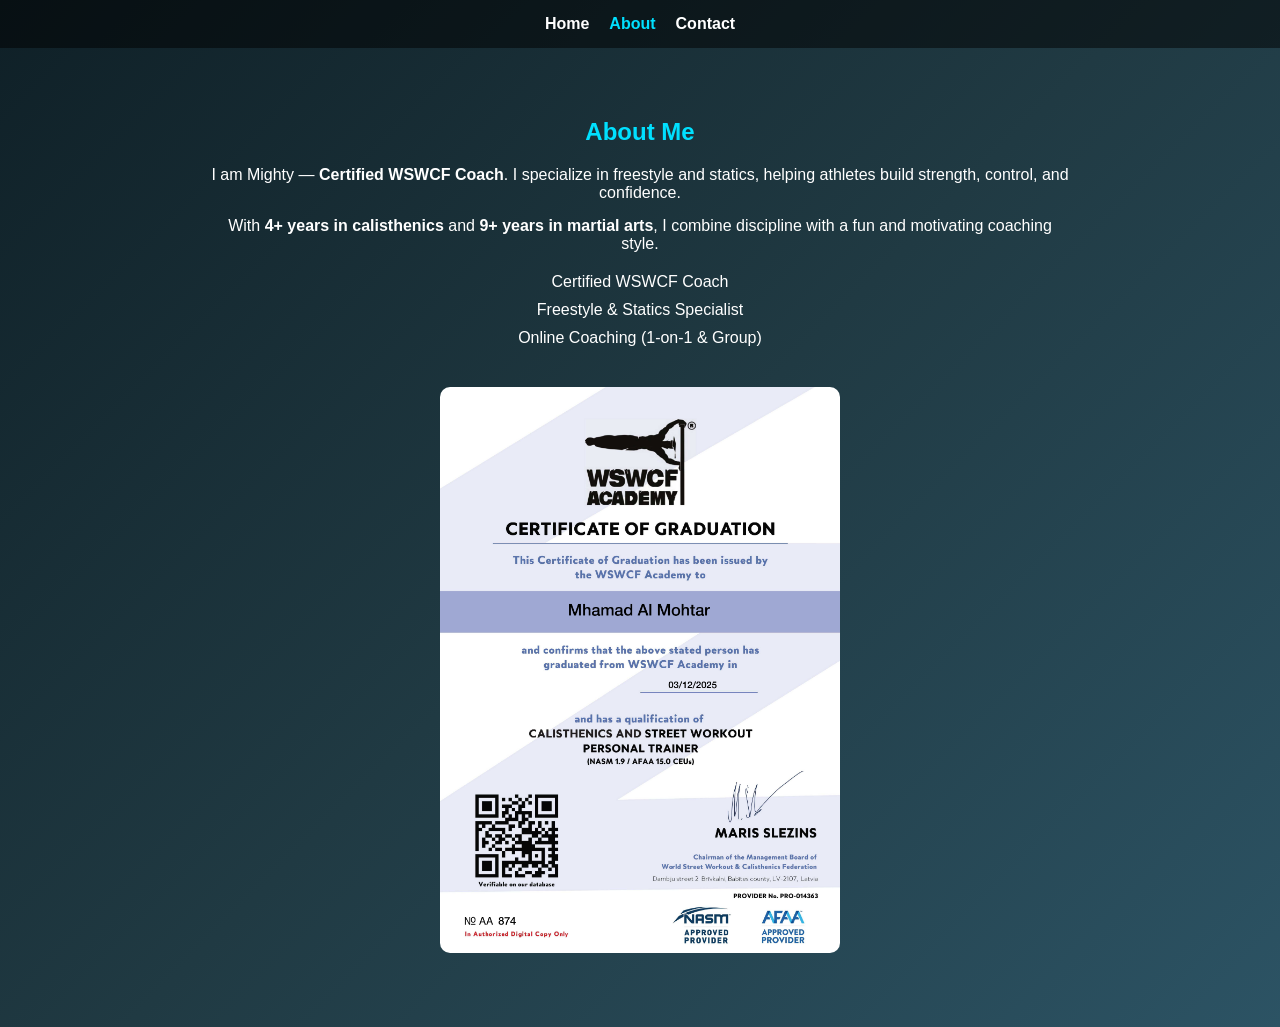
==== about.html @ 62c17d68 "Add files via upload" ====
<!DOCTYPE html>
<html lang="en">
<head>
<meta charset="UTF-8">
<meta name="viewport" content="width=device-width, initial-scale=1.0">
<title>About - Mighty Calisthenics</title>
<link rel="stylesheet" href="about.css">
</head>

<body>

<nav class="navbar">
  <a href="index.html">Home</a>
  <a href="about.html" class="active">About</a>
  <a href="contact.html">Contact</a>
</nav>

<section class="about">
  <h1>About Me</h1>

  <p>
    I am Mighty — <strong>Certified WSWCF Coach</strong>.
    I specialize in freestyle and statics, helping athletes build strength,
    control, and confidence.
  </p>

  <p>
    With <strong>4+ years in calisthenics</strong> and <strong>9+ years in martial arts</strong>,
    I combine discipline with a fun and motivating coaching style.
  </p>

  <ul>
    <li>Certified WSWCF Coach</li>
    <li>Freestyle & Statics Specialist</li>
    <li>Online Coaching (1-on-1 & Group)</li>
  </ul>

  <img src="WSWCF-DIPLOMA.png" alt="Coach Certification">

</section>

</body>
</html>
---- about.css ----
* {
    margin: 0;
    padding: 0;
    box-sizing: border-box;
    font-family: 'Segoe UI', sans-serif;
}

body {
    background: linear-gradient(135deg, #0f2027, #203a43, #2c5364);
    color: white;
}

/* NAVBAR */
.navbar {
    display: flex;
    justify-content: center;
    gap: 20px;
    padding: 15px;
    background: rgba(0,0,0,0.5);
}

.navbar a {
    color: white;
    text-decoration: none;
    font-weight: bold;
}

.navbar .active {
    color: #00e0ff;
}

/* ABOUT */
.about {
    max-width: 900px;
    margin: 50px auto;
    padding: 20px;
    text-align: center;
}

.about h1 {
    color: #00e0ff;
    margin-bottom: 20px;
}

.about p {
    margin-bottom: 15px;
}

.about ul {
    margin: 20px 0;
    list-style: none;
}

.about li {
    margin: 10px 0;
}

.about img {
    width: 100%;
    max-width: 400px;
    margin-top: 20px;
    border-radius: 10px;
}
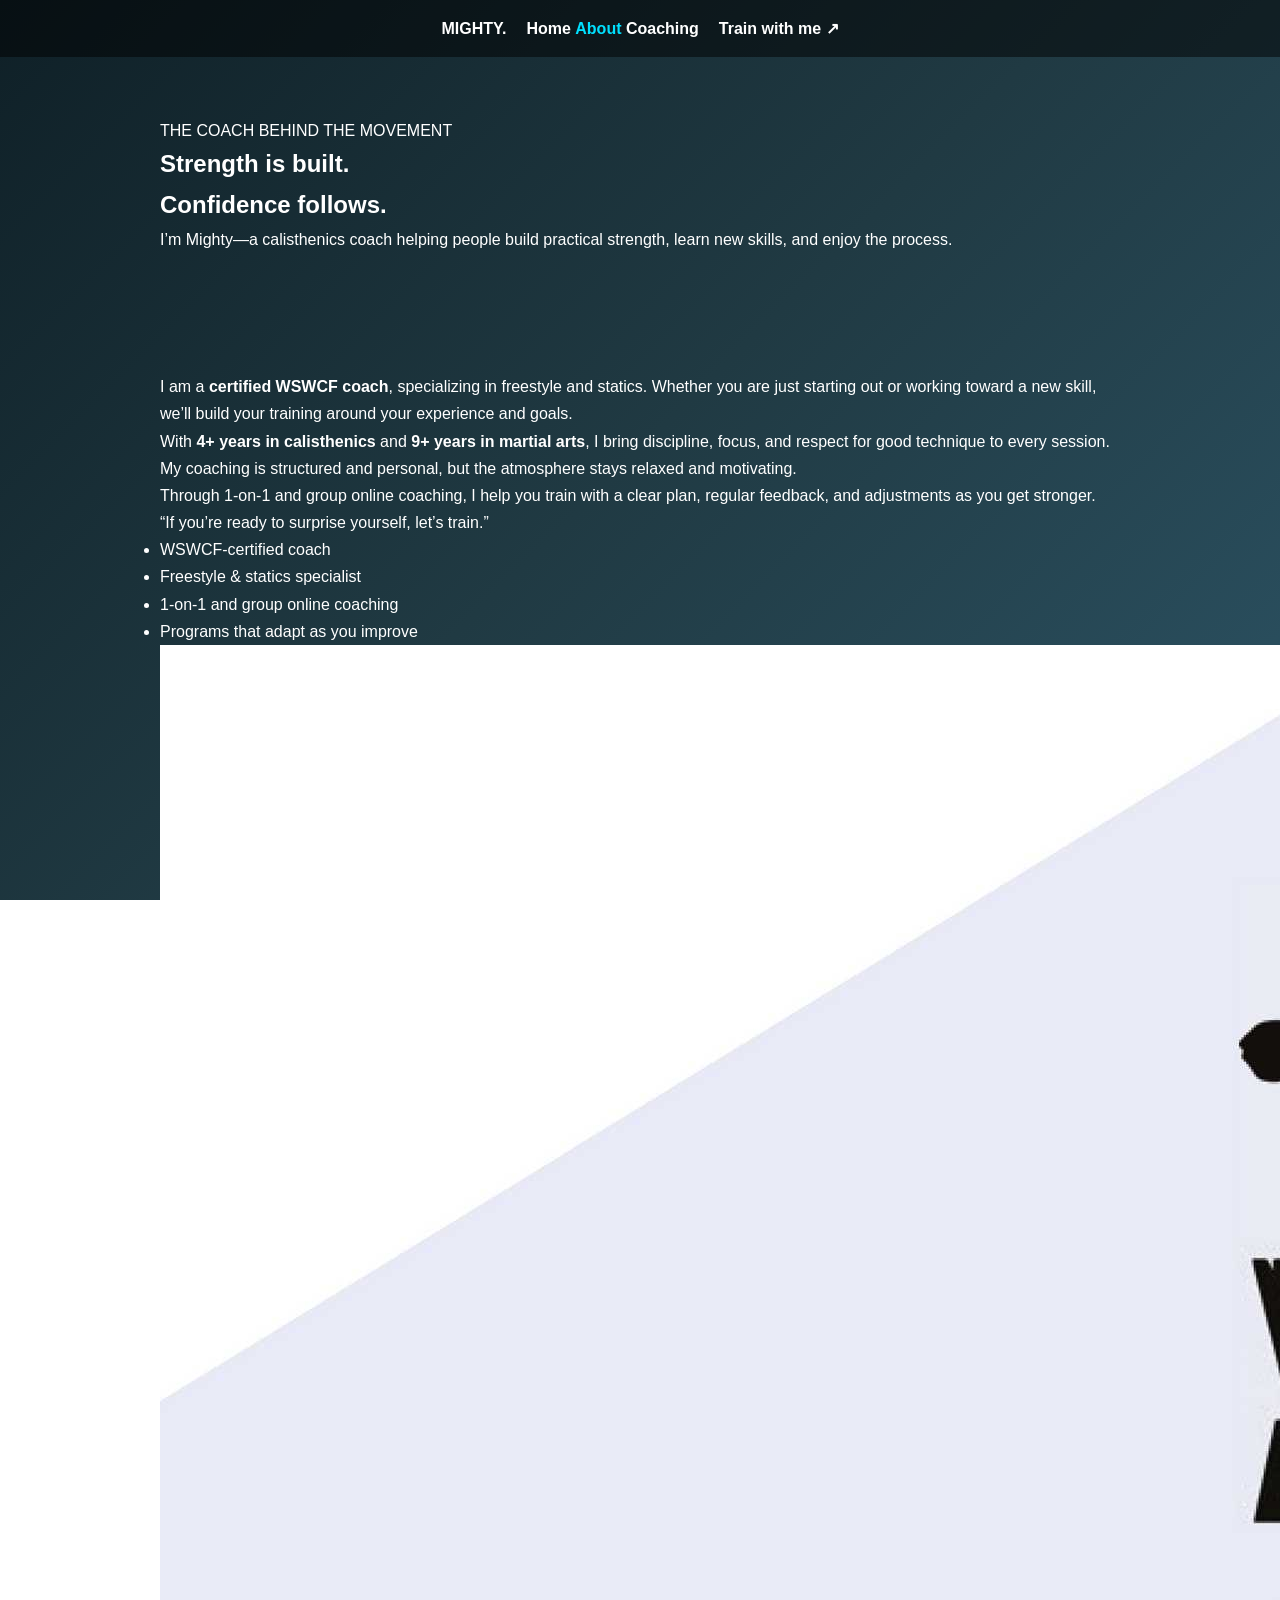
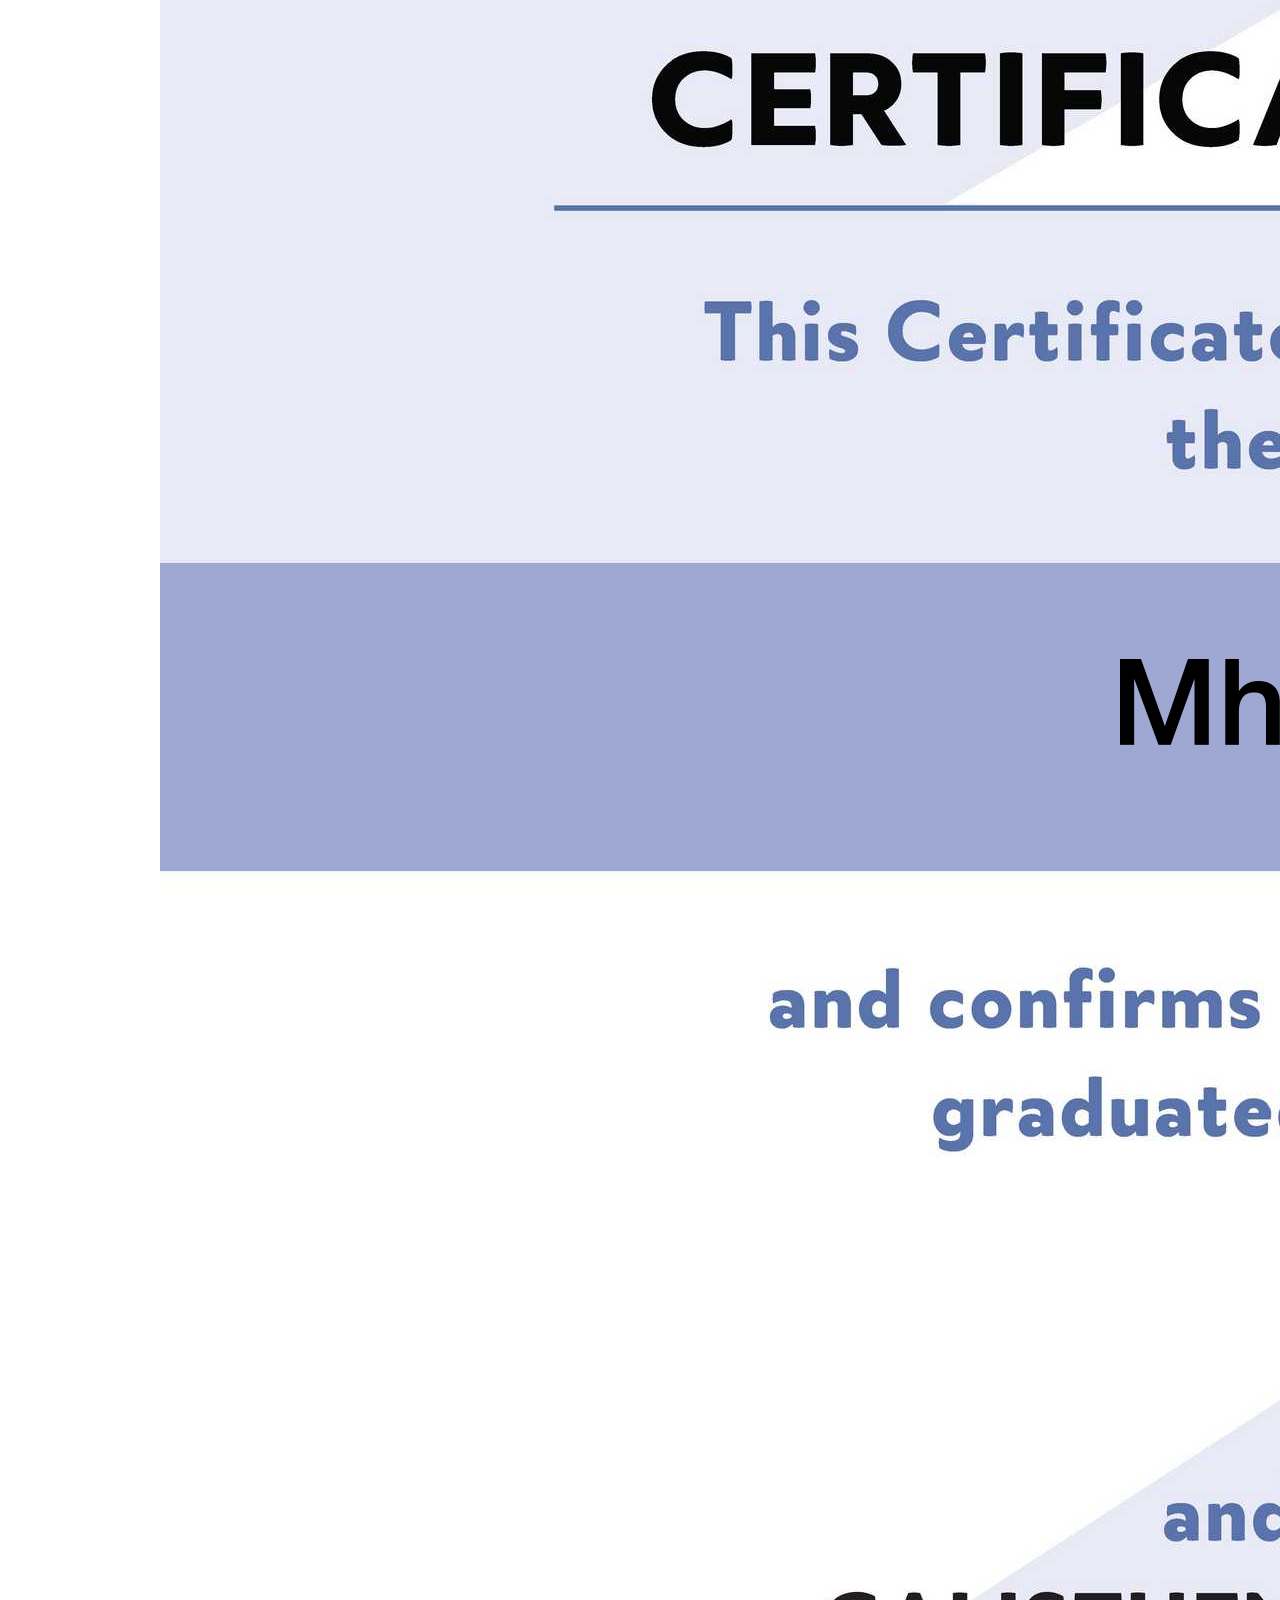
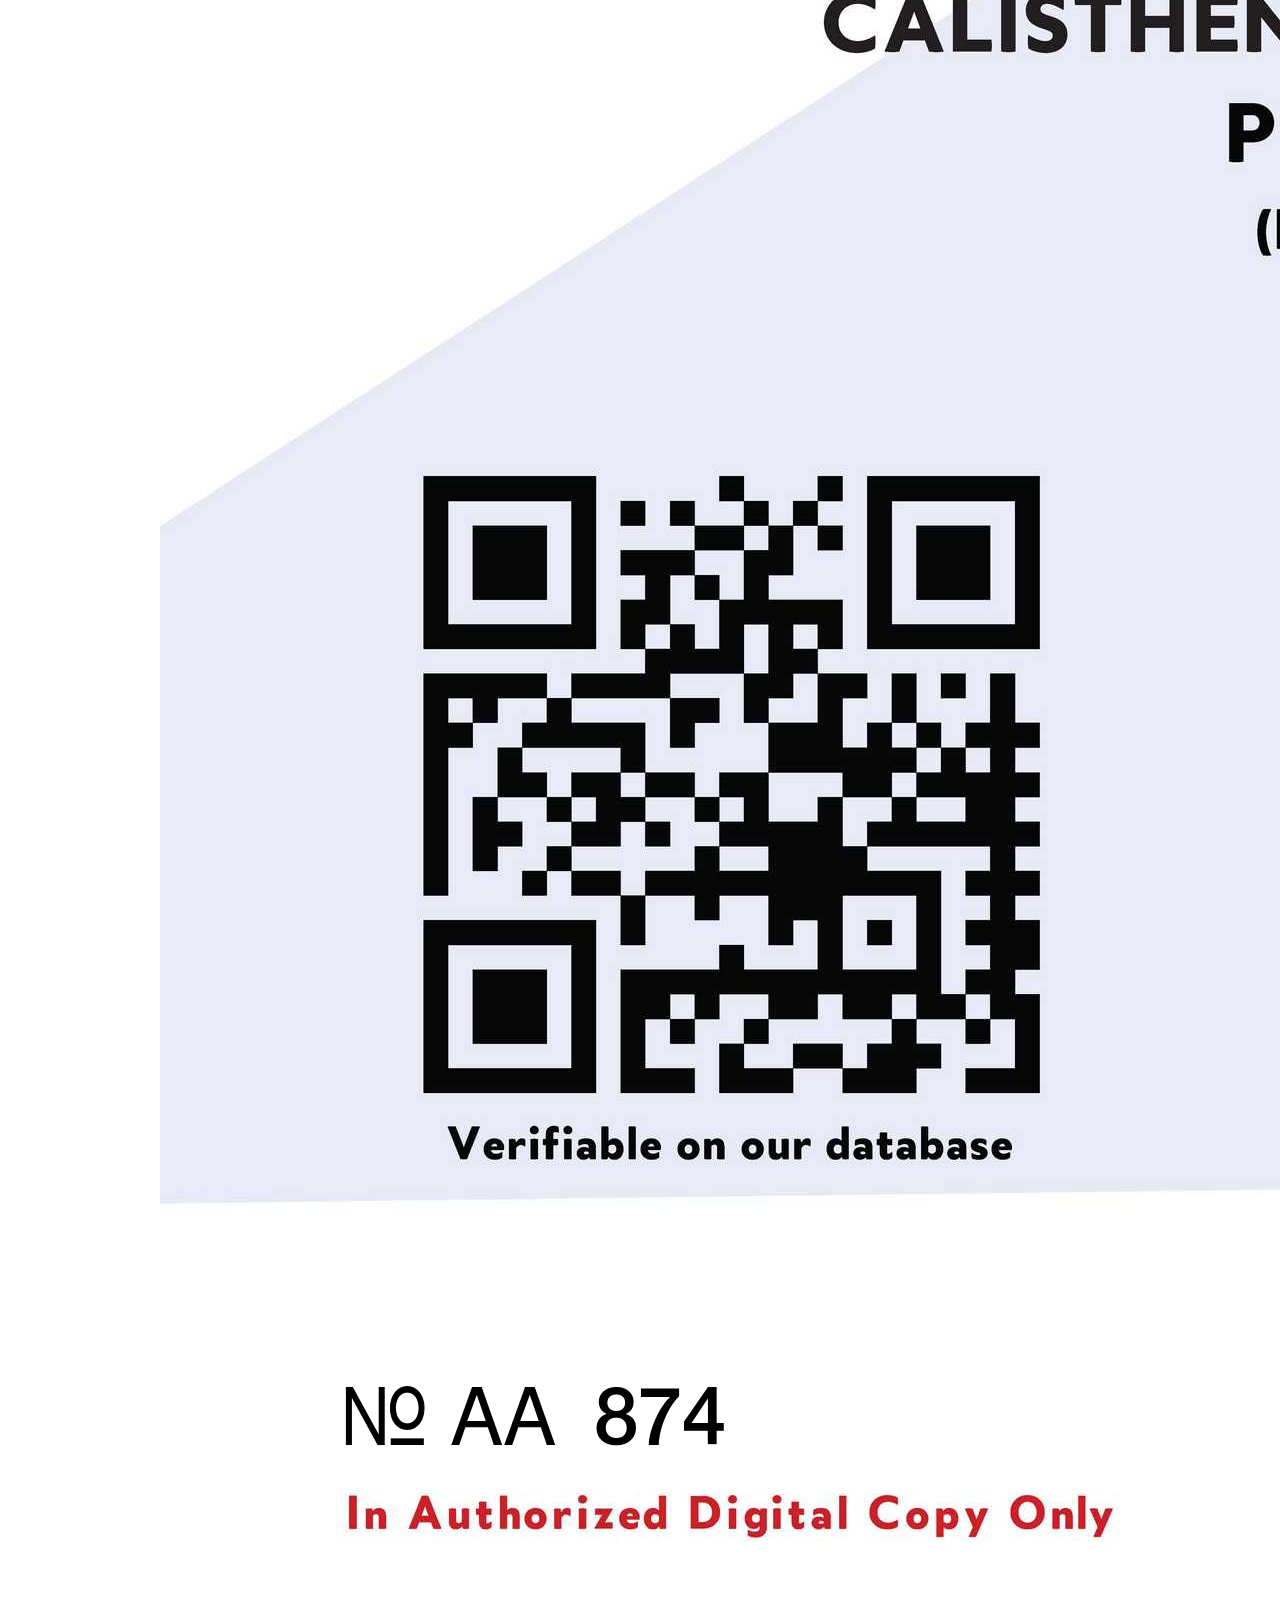
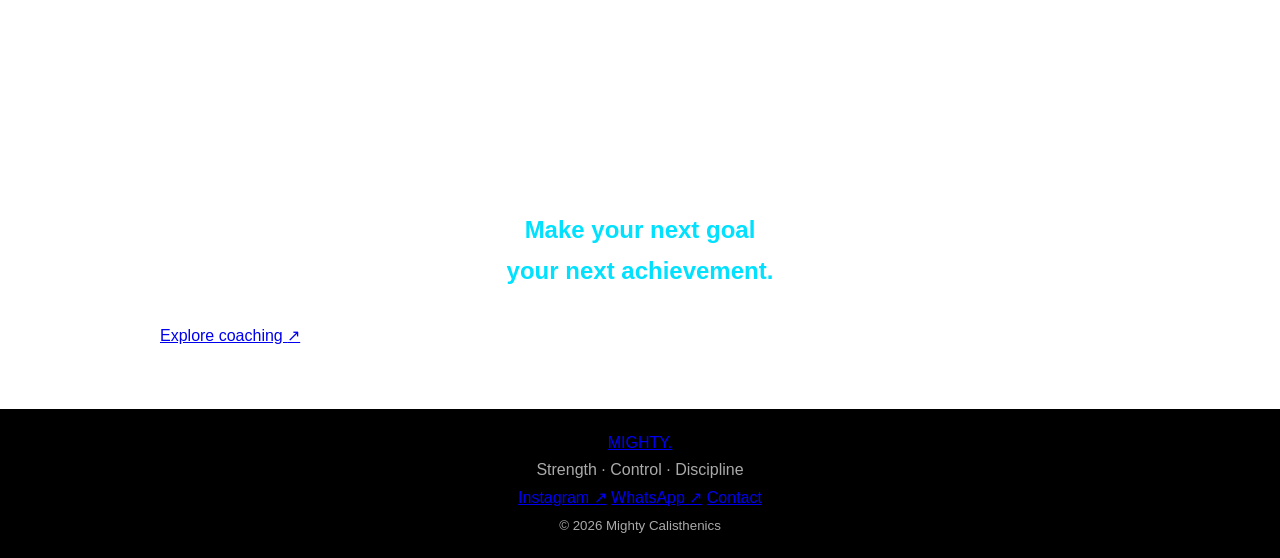
==== commit adf00293: "Revamp About page with new layout and meta tags Updated the structure and content of the About page," ====
--- a/about.html
+++ b/about.html
@@ -1,43 +1,67 @@
 <!DOCTYPE html>
 <html lang="en">
 <head>
-<meta charset="UTF-8">
-<meta name="viewport" content="width=device-width, initial-scale=1.0">
-<title>About - Mighty Calisthenics</title>
-<link rel="stylesheet" href="about.css">
+    <meta charset="UTF-8">
+    <meta name="viewport" content="width=device-width, initial-scale=1.0">
+    <meta name="description" content="Meet Mighty, a certified WSWCF calisthenics coach with experience in freestyle, statics, and martial arts.">
+    <meta name="theme-color" content="#101411">
+    <title>About Mighty | Calisthenics Coach</title>
+    <link rel="stylesheet" href="style.css">
 </head>
+<body>
+    <header class="site-header">
+        <nav class="navbar" aria-label="Main navigation">
+            <a class="wordmark" href="index.html" aria-label="Mighty Calisthenics home">MIGHTY<span>.</span></a>
+            <div class="nav-links">
+                <a href="index.html">Home</a>
+                <a href="about.html" class="active" aria-current="page">About</a>
+                <a href="contact.html">Coaching</a>
+            </div>
+            <a class="nav-cta" href="contact.html">Train with me <span aria-hidden="true">↗</span></a>
+        </nav>
+    </header>
 
-<body>
+    <main class="page-main">
+        <section class="page-intro section-shell">
+            <p class="eyebrow">THE COACH BEHIND THE MOVEMENT</p>
+            <h1>Strength is built.<br><span>Confidence follows.</span></h1>
+            <p>I’m Mighty—a calisthenics coach helping people build practical strength, learn new skills, and enjoy the process.</p>
+        </section>
 
-<nav class="navbar">
-  <a href="index.html">Home</a>
-  <a href="about.html" class="active">About</a>
-  <a href="contact.html">Contact</a>
-</nav>
+        <section class="page-content section-shell about-layout">
+            <div class="about-copy">
+                <p>I am a <strong>certified WSWCF coach</strong>, specializing in freestyle and statics. Whether you are just starting out or working toward a new skill, we’ll build your training around your experience and goals.</p>
+                <p>With <strong>4+ years in calisthenics</strong> and <strong>9+ years in martial arts</strong>, I bring discipline, focus, and respect for good technique to every session. My coaching is structured and personal, but the atmosphere stays relaxed and motivating.</p>
+                <p>Through 1-on-1 and group online coaching, I help you train with a clear plan, regular feedback, and adjustments as you get stronger.</p>
+                <p class="about-quote">“If you’re ready to surprise yourself, let’s train.”</p>
+            </div>
+            <div>
+                <ul class="about-highlights" aria-label="Coaching qualifications">
+                    <li>WSWCF-certified coach</li>
+                    <li>Freestyle &amp; statics specialist</li>
+                    <li>1-on-1 and group online coaching</li>
+                    <li>Programs that adapt as you improve</li>
+                </ul>
+                <img class="about-certificate" src="WSWCF-DIPLOMA.png" alt="WSWCF Calisthenics Coach Certification diploma" loading="lazy">
+            </div>
+        </section>
 
-<section class="about">
-  <h1>About Me</h1>
+        <section class="closing-cta">
+            <p class="eyebrow">LET’S GET STARTED</p>
+            <h2>Make your next goal<br>your next achievement.</h2>
+            <a class="button button-dark" href="contact.html">Explore coaching <span aria-hidden="true">↗</span></a>
+        </section>
+    </main>
 
-  <p>
-    I am Mighty — <strong>Certified WSWCF Coach</strong>.
-    I specialize in freestyle and statics, helping athletes build strength,
-    control, and confidence.
-  </p>
-
-  <p>
-    With <strong>4+ years in calisthenics</strong> and <strong>9+ years in martial arts</strong>,
-    I combine discipline with a fun and motivating coaching style.
-  </p>
-
-  <ul>
-    <li>Certified WSWCF Coach</li>
-    <li>Freestyle & Statics Specialist</li>
-    <li>Online Coaching (1-on-1 & Group)</li>
-  </ul>
-
-  <img src="WSWCF-DIPLOMA.png" alt="Coach Certification">
-
-</section>
-
+    <footer class="site-footer">
+        <a class="wordmark" href="index.html">MIGHTY<span>.</span></a>
+        <p>Strength · Control · Discipline</p>
+        <div class="footer-links">
+            <a href="https://instagram.com/mighty_calis" target="_blank" rel="noopener noreferrer">Instagram ↗</a>
+            <a href="https://wa.me/96170480942?text=Hi%20Mighty,%20I%20want%20to%20start%20training%20with%20you" target="_blank" rel="noopener noreferrer">WhatsApp ↗</a>
+            <a href="contact.html">Contact</a>
+        </div>
+        <small>© 2026 Mighty Calisthenics</small>
+    </footer>
 </body>
-</html>+</html>
--- a/style.css
+++ b/style.css
@@ -0,0 +1,327 @@
+* {
+    margin: 0;
+    padding: 0;
+    box-sizing: border-box;
+    font-family: 'Segoe UI', -apple-system, BlinkMacSystemFont, sans-serif;
+}
+main {
+    width: 100%;
+}
+
+html {
+    scroll-behavior: smooth;
+}
+
+body {
+    background: linear-gradient(135deg, #0f2027, #203a43, #2c5364);
+    background-attachment: fixed;
+    color: white;
+    line-height: 1.7;
+    min-height: 100vh;
+}
+
+/* NAVBAR */
+.navbar {
+    display: flex;
+    justify-content: center;
+    gap: 20px;
+    padding: 15px;
+    background: rgba(0,0,0,0.5);
+}
+
+.navbar a {
+    color: white;
+    text-decoration: none;
+    font-weight: bold;
+}
+
+.navbar .active {
+    color: #00e0ff;
+}
+
+/* HERO */
+.hero {
+     max-width: 900px;
+    margin: 0 auto;
+    text-align: center;
+    padding: 60px 20px;
+    animation: fadeDown 1.2s ease;
+}
+
+.main-cta {
+    display: inline-block;
+    margin-top: 20px;
+    padding: 14px 30px;
+    background: #00e0ff;
+    color: #000;
+    font-weight: bold;
+    border-radius: 40px;
+    text-decoration: none;
+    animation: pulse 2s infinite;
+    cursor: pointer;
+    border: none;
+    transition: all 0.3s ease;
+}
+
+.main-cta:hover,
+.main-cta:focus {
+    transform: scale(1.05);
+    outline: 2px solid rgba(0,224,255,0.5);
+    outline-offset: 2px;
+}
+
+@keyframes pulse {
+    0% { box-shadow: 0 0 0 0 rgba(0,224,255,0.7); }
+    70% { box-shadow: 0 0 0 20px rgba(0,224,255,0); }
+    100% { box-shadow: 0 0 0 0 rgba(0,224,255,0); }
+}
+
+.profile-img {
+    width: 120px;
+    height: 120px;
+    border-radius: 50%;
+    border: 3px solid #00e0ff;
+    margin-bottom: 15px;
+}
+
+.hero h1 {
+    font-size: 2.5rem;
+}
+
+.hero p {
+    color: #00e0ff;
+    letter-spacing: 2px;
+}
+/* Floating Social Icons */
+.social-float {
+    position: fixed;
+    bottom: 20px;
+    right: 20px;
+    display: flex;
+    flex-direction: column;
+    gap: 12px;
+    z-index: 999;
+}
+
+.social-icon {
+    width: 50px;
+    height: 50px;
+    border-radius: 50%;
+    overflow: hidden;
+}
+
+.social-icon img {
+    width: 100%;
+    height: 100%;
+    object-fit: contain;
+}
+
+.social-icon:hover {
+    transform: scale(1.15);
+    box-shadow: 0 0 30px rgb(2, 248, 215);
+}
+
+/* WhatsApp */
+.social-icon.whatsapp {
+    background: transparent;
+     transform: scale(0.85);
+}
+
+/* Instagram */
+.social-icon.instagram {
+    background: transparent;
+     transform: scale(1);
+}
+.social-icon::after {
+    content: attr(aria-label);
+    position: absolute;
+    right: 70px;
+    background: black;
+    color: white;
+    padding: 6px 10px;
+    border-radius: 6px;
+    font-size: 0.75rem;
+    opacity: 0;
+    transition: opacity 0.3s ease;
+    white-space: nowrap;
+}
+
+.social-icon:hover::after {
+    opacity: 1;
+}
+
+/* SECTIONS */
+section {
+    max-width: 1000px;
+    margin: 0 auto;
+    padding: 60px 20px;
+    animation: fadeUp 1.2s ease;
+}
+
+h2 {
+    text-align: center;
+    margin-bottom: 30px;
+    color: #00e0ff;
+}
+
+.about p {
+    margin-bottom: 15px;
+    font-size: 1.05rem;
+}
+
+.about strong {
+    color: #00e0ff;
+}
+
+.about .quote {
+    text-align: center;
+    font-weight: bold;
+    margin-top: 25px;
+    color: #00e0ff;
+}
+
+/* ABOUT */
+.quote {
+    margin-top: 20px;
+    font-style: italic;
+    text-align: center;
+    color: #ccc;
+}
+
+/* CERTIFICATE */
+.certificate img {
+     width: 100%;
+    max-width: 450px;
+    display: block;
+    margin: 0 auto;
+    border-radius: 10px;
+    box-shadow: 0 0 20px rgba(0,224,255,0.6);
+}
+
+/* GALLERY */
+.gallery-grid {
+    display: grid;
+    grid-template-columns: repeat(auto-fit, minmax(220px, 1fr));
+    gap: 15px;
+}
+
+.gif-video {
+    width: 100%;
+    border-radius: 12px;
+}
+
+.gallery-grid img:hover {
+    transform: scale(1.08);
+    box-shadow: 0 0 25px rgba(0,224,255,0.7);
+}
+
+/* TRAINING */
+.training-box {
+    background: rgba(255,255,255,0.08);
+    padding: 25px;
+    border-radius: 15px;
+    margin-bottom: 20px;
+    transition: transform 0.3s;
+}
+
+.training-box:hover {
+    transform: translateY(-6px);
+}
+
+.highlight {
+    border: 2px solid #00e0ff;
+}
+
+.cta {
+    text-align: center;
+    margin-top: 25px;
+    font-weight: bold;
+    font-size: 1.1rem;
+    color: #00e0ff;
+}
+
+/* CONTACT */
+.contact {
+    text-align: center;
+    background: rgba(0,0,0,0.4);
+}
+
+/* FOOTER */
+footer {
+    text-align: center;
+    padding: 20px;
+    background: black;
+    color: #aaa;
+}
+
+/* ANIMATIONS */
+@keyframes fadeUp {
+    from {
+        opacity: 0;
+        transform: translateY(40px);
+    }
+    to {
+        opacity: 1;
+        transform: translateY(0);
+    }
+}
+
+@keyframes fadeDown {
+    from {
+        opacity: 0;
+        transform: translateY(-40px);
+    }
+    to {
+        opacity: 1;
+        transform: translateY(0);
+    }
+}
+
+/* MOBILE */
+@media (max-width: 480px) {
+    .gallery-grid {
+        grid-template-columns: 1fr;
+    }
+
+    .social-float {
+    position: fixed;
+    bottom: 20px;
+    right: 20px;
+    display: flex;
+    flex-direction: column;
+    gap: 10px;
+    z-index: 999;
+}
+
+.social-icon {
+    background: rgba(0,0,0,0.3);
+    backdrop-filter: blur(6px);
+}
+
+    .hero h1 {
+        font-size: 2rem;
+    }
+
+    .profile-img {
+        width: 100px;
+        height: 100px;
+    }
+}
+
+/* TABLET */
+@media (min-width: 481px) and (max-width: 1023px) {
+    .gallery-grid {
+        grid-template-columns: repeat(2, 1fr);
+    }
+
+    .certificate img {
+        max-width: 350px;
+    }
+}
+
+/* DESKTOP */
+@media (min-width: 1024px) {
+    .gallery-grid {
+        grid-template-columns: repeat(3, 1fr);
+    }
+}
